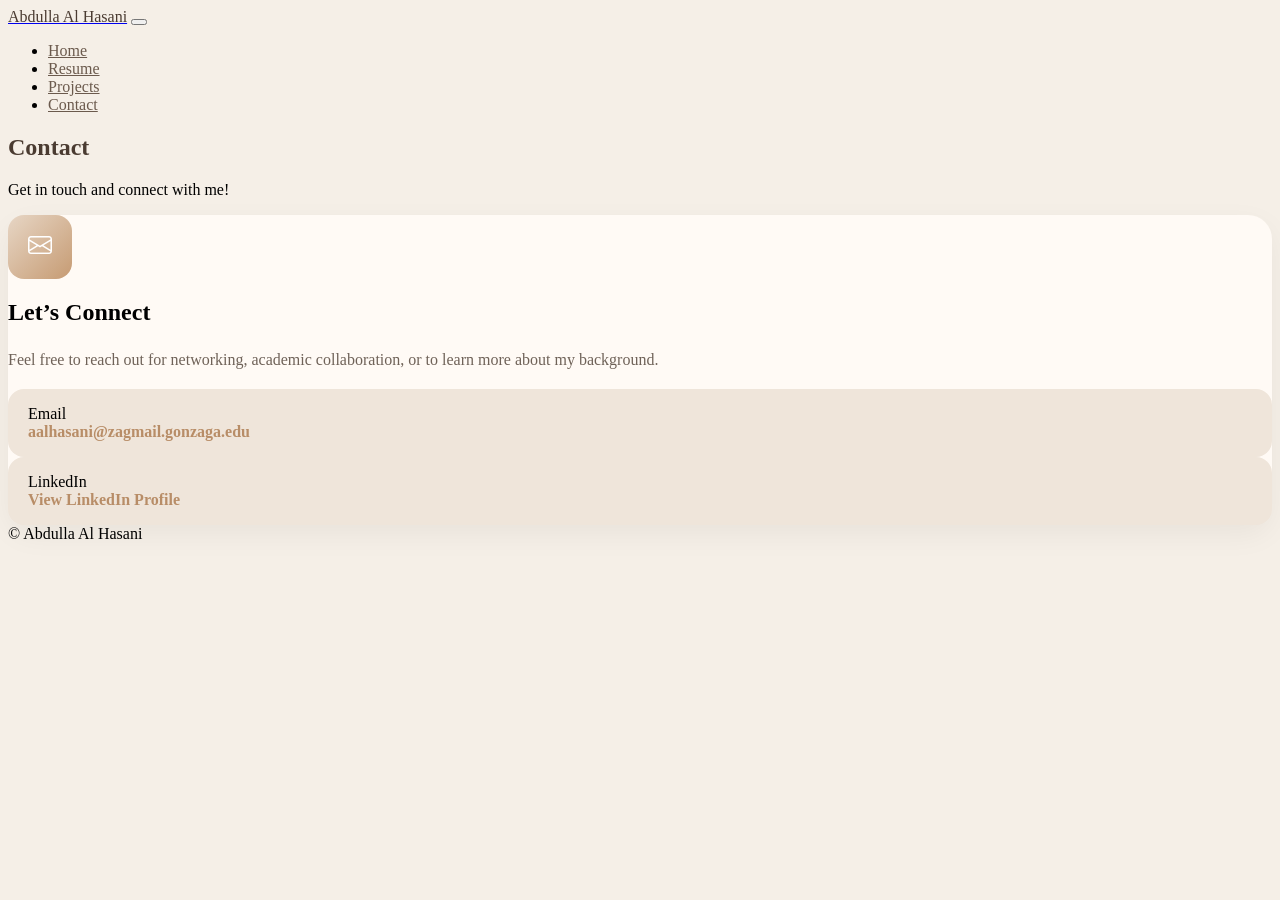
==== contact.html @ c3323002 "Add files via upload" ====
<!DOCTYPE html>
<html lang="en">
<head>
    <meta charset="utf-8" />
    <meta name="viewport" content="width=device-width, initial-scale=1" />
    <title>Contact | Abdulla Al Hasani</title>

    <link rel="icon" type="image/x-icon" href="assets/favicon.ico" />
    <link rel="preconnect" href="https://fonts.googleapis.com" />
    <link rel="preconnect" href="https://fonts.gstatic.com" crossorigin />
    <link href="https://fonts.googleapis.com/css2?family=Plus+Jakarta+Sans:wght@200;300;400;500;600;700;800&display=swap" rel="stylesheet" />
    <link href="https://cdn.jsdelivr.net/npm/bootstrap-icons@1.8.1/font/bootstrap-icons.css" rel="stylesheet" />
    <link href="css/styles.css" rel="stylesheet" />

    <style>
        body {
            background-color: #f5efe7;
        }

        .navbar-brand .fw-bolder {
            color: #4a3b31 !important;
        }

        .nav-link {
            color: #6b5a4d !important;
        }

        .nav-link:hover {
            color: #b88d67 !important;
        }

        .text-gradient {
            background: none !important;
            -webkit-text-fill-color: #4a3b31 !important;
            color: #4a3b31 !important;
        }

        .contact-card {
            background-color: #fffaf5;
            border-radius: 1.5rem;
            box-shadow: 0 10px 30px rgba(0, 0, 0, 0.05);
        }

        .contact-icon {
            width: 4rem;
            height: 4rem;
            display: inline-flex;
            align-items: center;
            justify-content: center;
            background: linear-gradient(135deg, #e7d6c5 0%, #c69b73 100%);
            color: white;
            border-radius: 1rem;
            font-size: 1.5rem;
        }

        .contact-text {
            color: #6f6258;
            line-height: 1.7;
        }

        .contact-link {
            text-decoration: none;
            color: #b88d67;
            font-weight: 600;
        }

        .contact-link:hover {
            color: #a8805c;
        }

        .info-box {
            background-color: #efe5da;
            border-radius: 1rem;
            padding: 1rem 1.25rem;
        }
    </style>
</head>

<body class="d-flex flex-column h-100">
    <main class="flex-shrink-0">

        <nav class="navbar navbar-expand-lg navbar-light bg-white py-3">
            <div class="container px-5">
                <a class="navbar-brand" href="index.html"><span class="fw-bolder">Abdulla Al Hasani</span></a>
                <button class="navbar-toggler" type="button" data-bs-toggle="collapse" data-bs-target="#navbarSupportedContent">
                    <span class="navbar-toggler-icon"></span>
                </button>

                <div class="collapse navbar-collapse" id="navbarSupportedContent">
                    <ul class="navbar-nav ms-auto mb-2 mb-lg-0 small fw-bolder">
                        <li class="nav-item"><a class="nav-link" href="index.html">Home</a></li>
                        <li class="nav-item"><a class="nav-link" href="resume.html">Resume</a></li>
                        <li class="nav-item"><a class="nav-link" href="projects.html">Projects</a></li>
                        <li class="nav-item"><a class="nav-link" href="contact.html">Contact</a></li>
                    </ul>
                </div>
            </div>
        </nav>

        <section class="py-5">
            <div class="container px-5">
                <div class="text-center mb-5">
                    <h1 class="display-5 fw-bolder mb-2"><span class="text-gradient d-inline">Contact</span></h1>
                    <p class="text-muted mb-0">Get in touch and connect with me!</p>
                </div>

                <div class="row gx-5 justify-content-center">
                    <div class="col-lg-8">
                        <div class="contact-card p-5 text-center">
                            <div class="contact-icon mb-4">
                                <i class="bi bi-envelope"></i>
                            </div>

                            <h2 class="fw-bolder mb-3">Let’s Connect</h2>

                            <p class="contact-text mb-4">
                                Feel free to reach out for networking, academic collaboration,
                                or to learn more about my background.
                            </p>

                            <div class="info-box mb-3">
                                <div class="fw-semibold">Email</div>
                                <a class="contact-link" href="mailto:aalhasani@zagmail.gonzaga.edu">
                                    aalhasani@zagmail.gonzaga.edu
                                </a>
                            </div>

                            <div class="info-box">
                                <div class="fw-semibold">LinkedIn</div>
                                <a class="contact-link" href="https://www.linkedin.com/in/abdullaalhasani/" target="_blank">
                                    View LinkedIn Profile
                                </a>
                            </div>
                        </div>
                    </div>
                </div>

            </div>
        </section>

    </main>

    <footer class="bg-white py-4 mt-auto">
        <div class="container px-5">
            <div class="row align-items-center justify-content-between flex-column flex-sm-row">
                <div class="col-auto"><div class="small m-0">© Abdulla Al Hasani</div></div>
            </div>
        </div>
    </footer>

    <script src="https://cdn.jsdelivr.net/npm/bootstrap@5.2.3/dist/js/bootstrap.bundle.min.js"></script>
    <script src="js/scripts.js"></script>
</body>
</html>
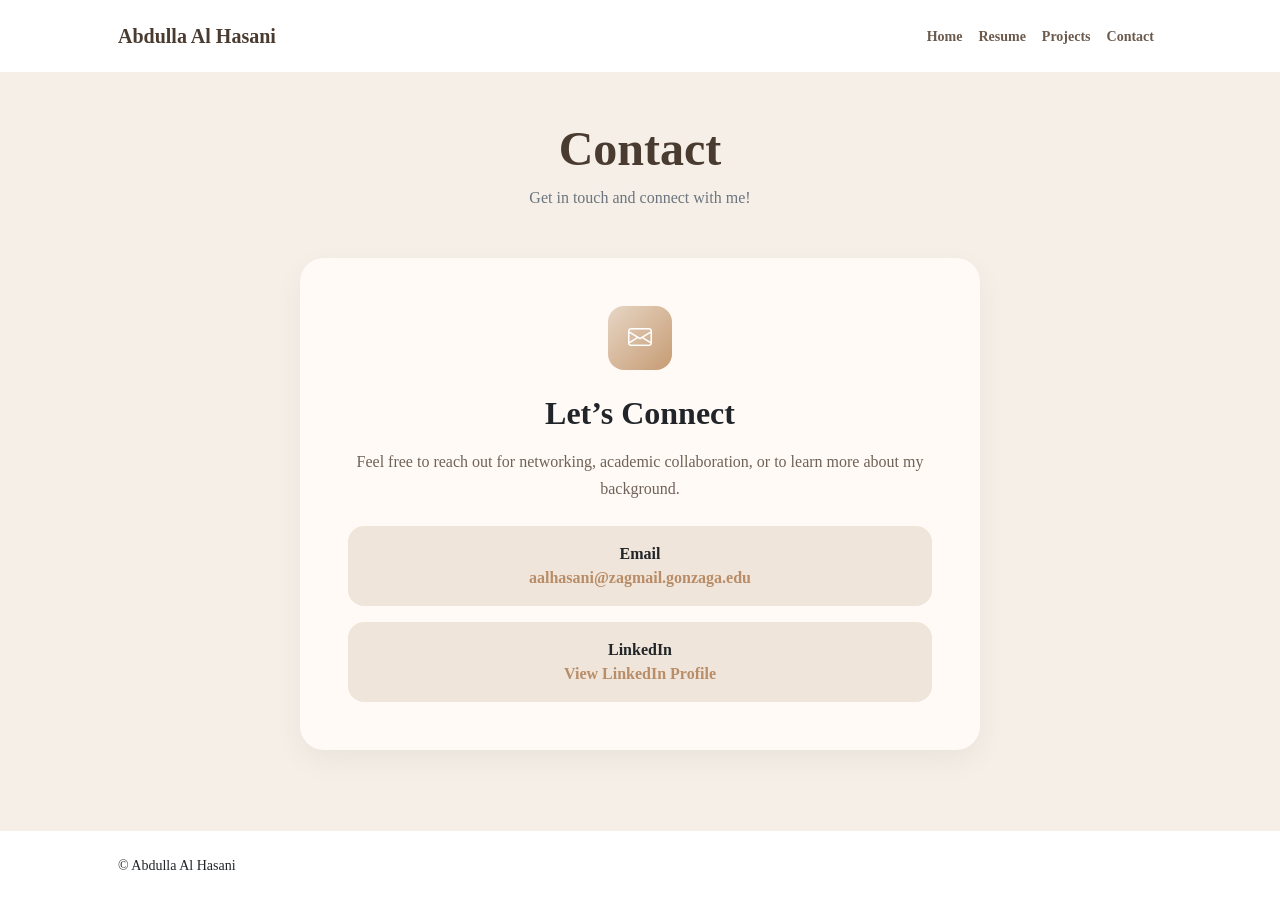
==== commit 9b62cfd6: "Update contact.html" ====
--- a/contact.html
+++ b/contact.html
@@ -5,13 +5,12 @@
     <meta name="viewport" content="width=device-width, initial-scale=1" />
     <title>Contact | Abdulla Al Hasani</title>
 
-    <link rel="icon" type="image/x-icon" href="assets/favicon.ico" />
+    <link rel="icon" type="image/x-icon" href="favicon.ico" />
     <link rel="preconnect" href="https://fonts.googleapis.com" />
     <link rel="preconnect" href="https://fonts.gstatic.com" crossorigin />
     <link href="https://fonts.googleapis.com/css2?family=Plus+Jakarta+Sans:wght@200;300;400;500;600;700;800&display=swap" rel="stylesheet" />
     <link href="https://cdn.jsdelivr.net/npm/bootstrap-icons@1.8.1/font/bootstrap-icons.css" rel="stylesheet" />
-    <link href="css/styles.css" rel="stylesheet" />
-
+    <link href="styles.css" rel="stylesheet" />
     <style>
         body {
             background-color: #f5efe7;
@@ -149,6 +148,5 @@
     </footer>
 
     <script src="https://cdn.jsdelivr.net/npm/bootstrap@5.2.3/dist/js/bootstrap.bundle.min.js"></script>
-    <script src="js/scripts.js"></script>
-</body>
-</html>+    <script src="scripts.js"></script></body>
+</html>
